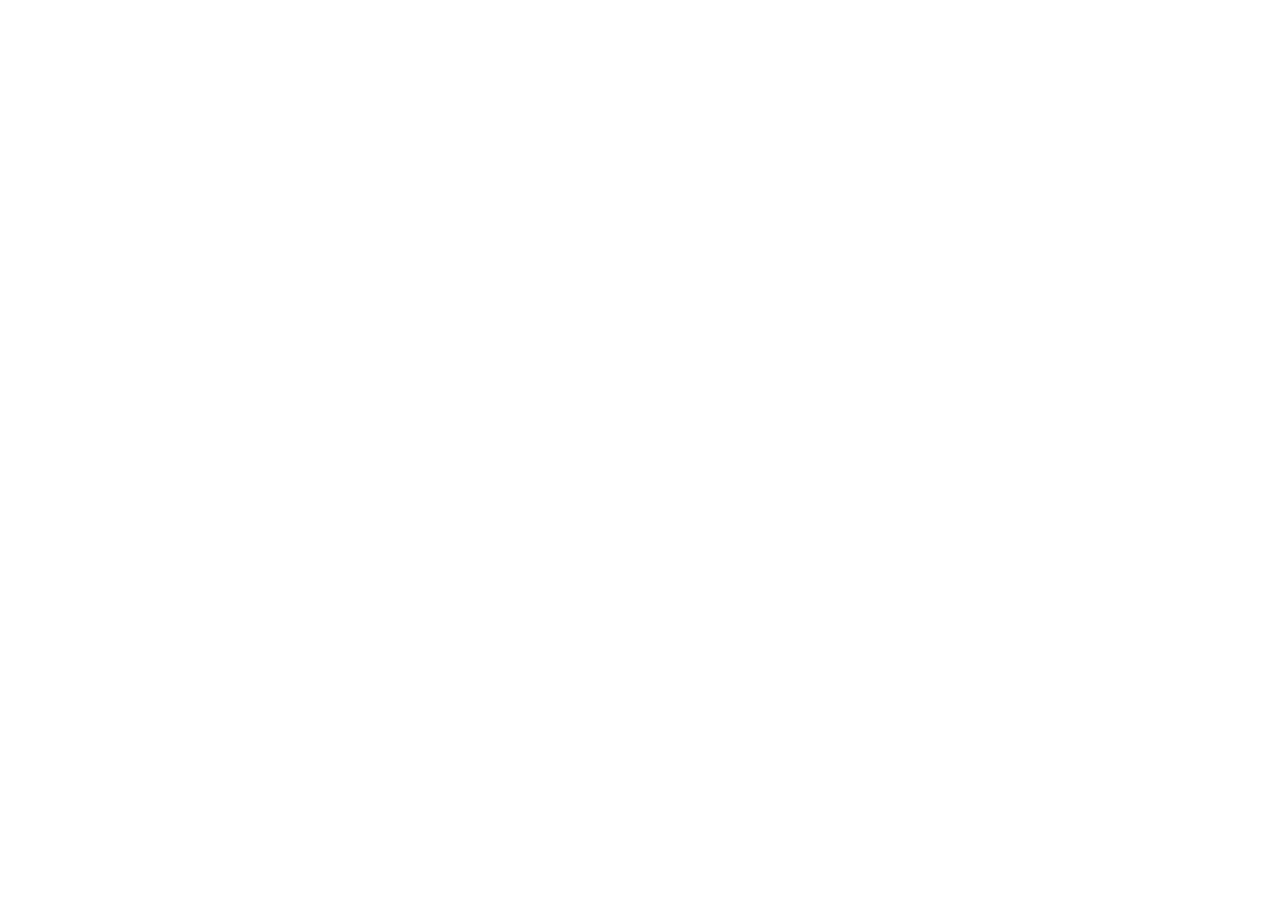
==== index.html @ 9dacef63 "template" ====
<!DOCTYPE html>
<html lang="en">
<head>
    <meta charset="UTF-8">
    <meta name="viewport" content="width=device-width, initial-scale=1.0">
    <title>Quản lý thư viện nhóm 14</title>
</head>
<body>

</body>
</html>
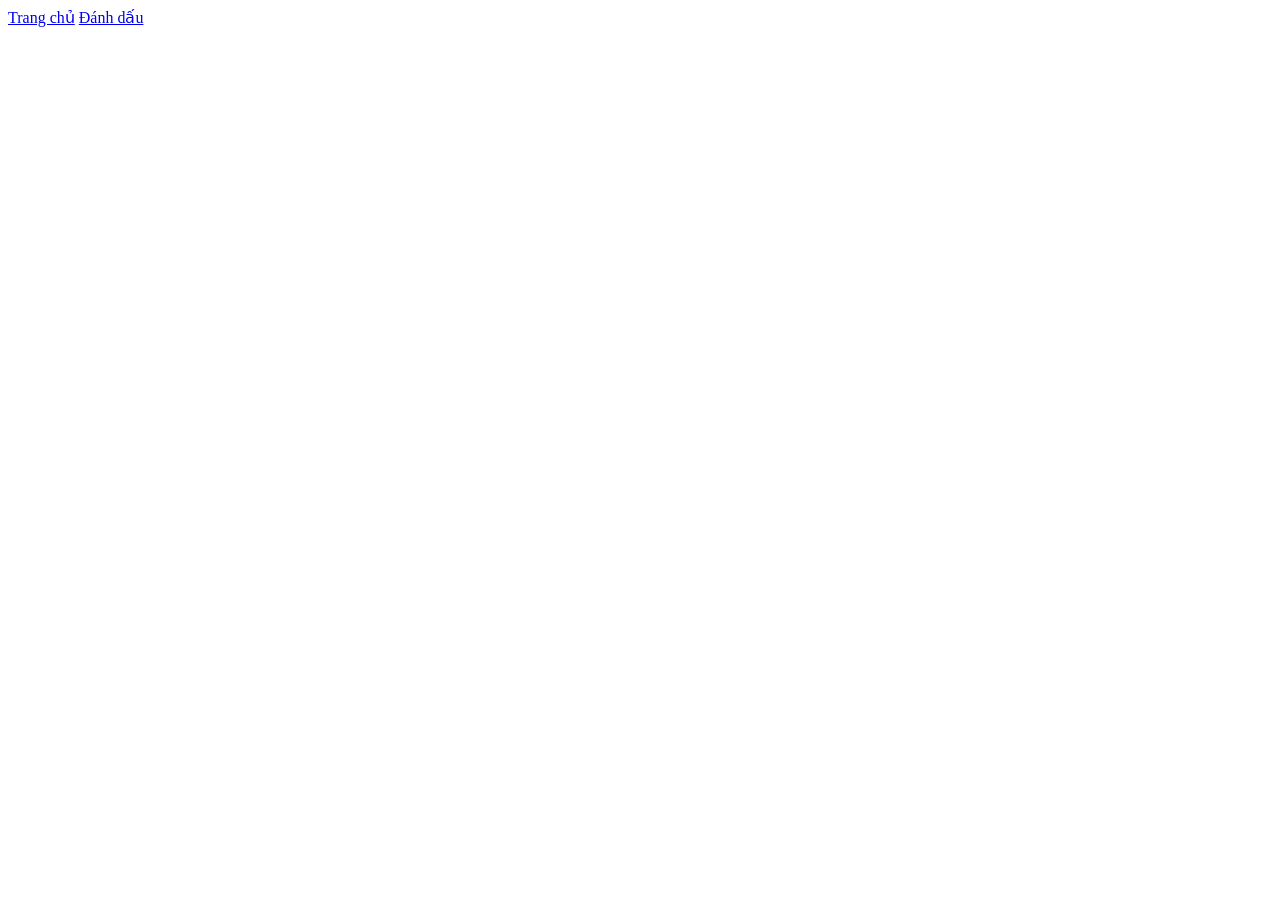
==== commit 63c9e296: "Test" ====
--- a/index.html
+++ b/index.html
@@ -6,6 +6,10 @@
     <title>Quản lý thư viện nhóm 14</title>
 </head>
 <body>
-
+    <div>
+        <a href="index.html">Trang chủ</a>
+        <a href="catalog.html"></a>
+        <a href="favourite.html">Đánh dấu</a>
+    </div>
 </body>
 </html>
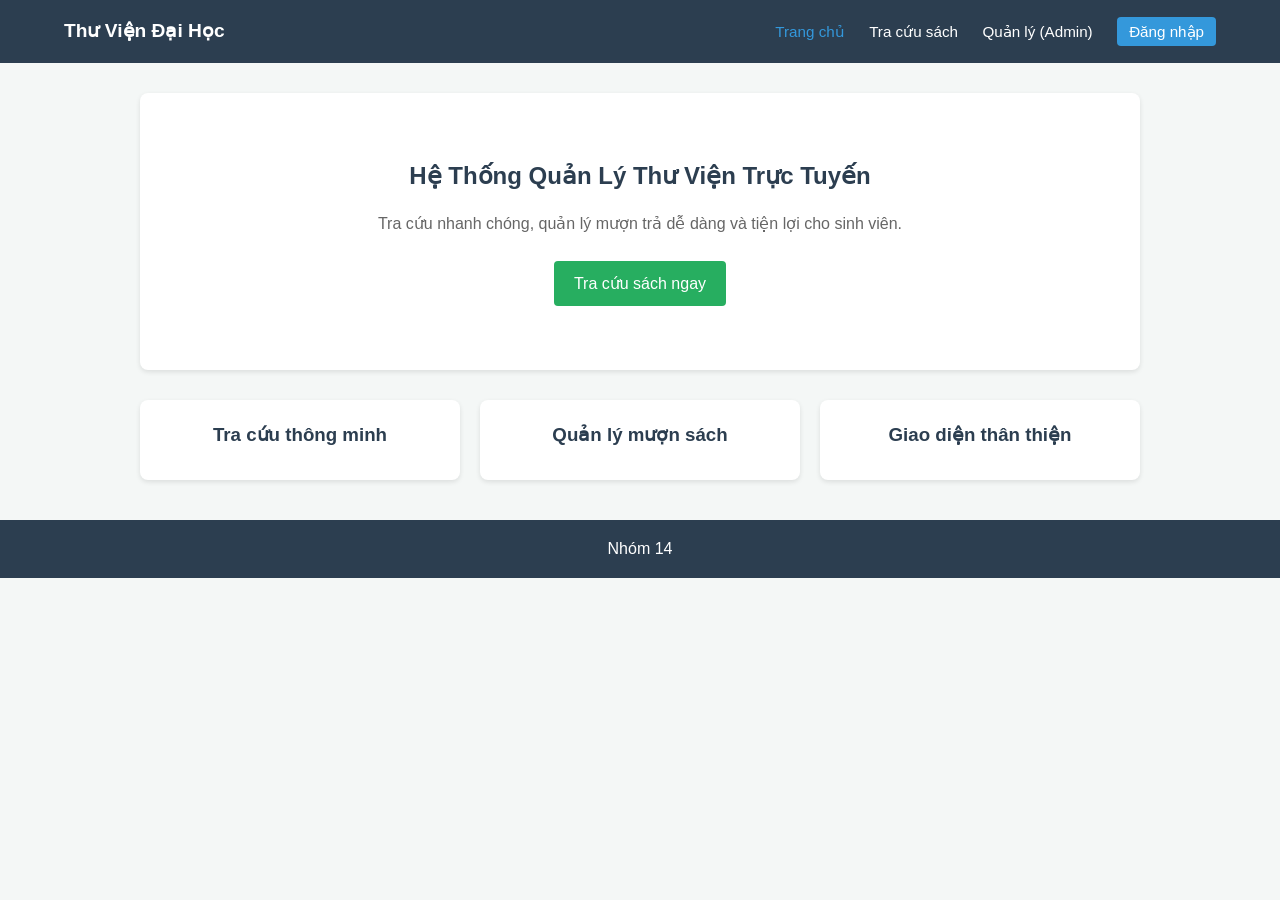
==== commit 701ade89: "Change" ====
--- a/index.html
+++ b/index.html
@@ -1,15 +1,42 @@
 <!DOCTYPE html>
-<html lang="en">
+<html lang="vi">
 <head>
     <meta charset="UTF-8">
     <meta name="viewport" content="width=device-width, initial-scale=1.0">
-    <title>Quản lý thư viện nhóm 14</title>
+    <title>Trang chủ - Quản lý Thư viện</title>
+    <link rel="stylesheet" href="css/index.css">
 </head>
 <body>
-    <div>
-        <a href="index.html">Trang chủ</a>
-        <a href="catalog.html"></a>
-        <a href="favourite.html">Đánh dấu</a>
-    </div>
+    <header>
+        <div class="logo">Thư Viện Đại Học</div>
+        <nav>
+            <a href="index.html" class="active">Trang chủ</a>
+            <a href="catalog.html">Tra cứu sách</a>
+            <a href="admin.html">Quản lý (Admin)</a>
+            <a href="login.html" class="btn-login">Đăng nhập</a>
+        </nav>
+    </header>
+    <main>
+        <section class="hero">
+            <h1>Hệ Thống Quản Lý Thư Viện Trực Tuyến</h1>
+            <p>Tra cứu nhanh chóng, quản lý mượn trả dễ dàng và tiện lợi cho sinh viên.</p>
+            <a href="catalog.html" class="btn">Tra cứu sách ngay</a>
+        </section>
+        <section class="features">
+            <div class="card">
+                <h3>Tra cứu thông minh</h3>
+            </div>
+            <div class="card">
+                <h3>Quản lý mượn sách</h3>
+            </div>
+            <div class="card">
+                <h3>Giao diện thân thiện</h3>
+            </div>
+        </section>
+    </main>
+    <footer>
+        <p>Nhóm 14</p>
+    </footer>
+    <script src="js/index.js"></script>
 </body>
 </html>
--- a/css/index.css
+++ b/css/index.css
@@ -0,0 +1,91 @@
+* {
+    margin: 0;
+    padding: 0;
+    box-sizing: border-box;
+    font-family: Arial, sans-serif;
+}
+body {
+    background-color: #f4f7f6;
+    color: #333;
+    line-height: 1.6;
+}
+header {
+    background: #2c3e50;
+    color: white;
+    display: flex;
+    justify-content: space-between;
+    align-items: center;
+    padding: 1rem 5%;
+}
+.logo {
+    font-size: 1.2rem;
+    font-weight: bold;
+}
+nav a {
+    color: white;
+    text-decoration: none;
+    margin-left: 20px;
+    font-size: 0.95rem;
+}
+nav a:hover, nav a.active {
+    color: #3498db;
+}
+.btn-login {
+    background: #3498db;
+    padding: 6px 12px;
+    border-radius: 4px;
+}
+.hero {
+    text-align: center;
+    padding: 4rem 1rem;
+    background: white;
+    margin: 30px auto;
+    width: 90%;
+    max-width: 1000px;
+    border-radius: 8px;
+    box-shadow: 0 2px 5px rgba(0,0,0,0.1);
+}
+.hero h1 {
+    margin-bottom: 1rem;
+    color: #2c3e50;
+}
+.hero p {
+    margin-bottom: 1.5rem;
+    color: #666;
+}
+.btn {
+    display: inline-block;
+    background: #27ae60;
+    color: white;
+    padding: 10px 20px;
+    text-decoration: none;
+    border-radius: 4px;
+}
+.features {
+    display: flex;
+    justify-content: space-around;
+    width: 90%;
+    max-width: 1000px;
+    margin: 20px auto 40px auto;
+    gap: 20px;
+}
+.card {
+    background: white;
+    padding: 20px;
+    flex: 1;
+    border-radius: 8px;
+    box-shadow: 0 2px 5px rgba(0,0,0,0.1);
+    text-align: center;
+}
+.card h3 {
+    margin-bottom: 10px;
+    color: #2c3e50;
+}
+footer {
+    text-align: center;
+    padding: 1rem;
+    background: #2c3e50;
+    color: white;
+    position: relative;
+    width: 100%;
+}
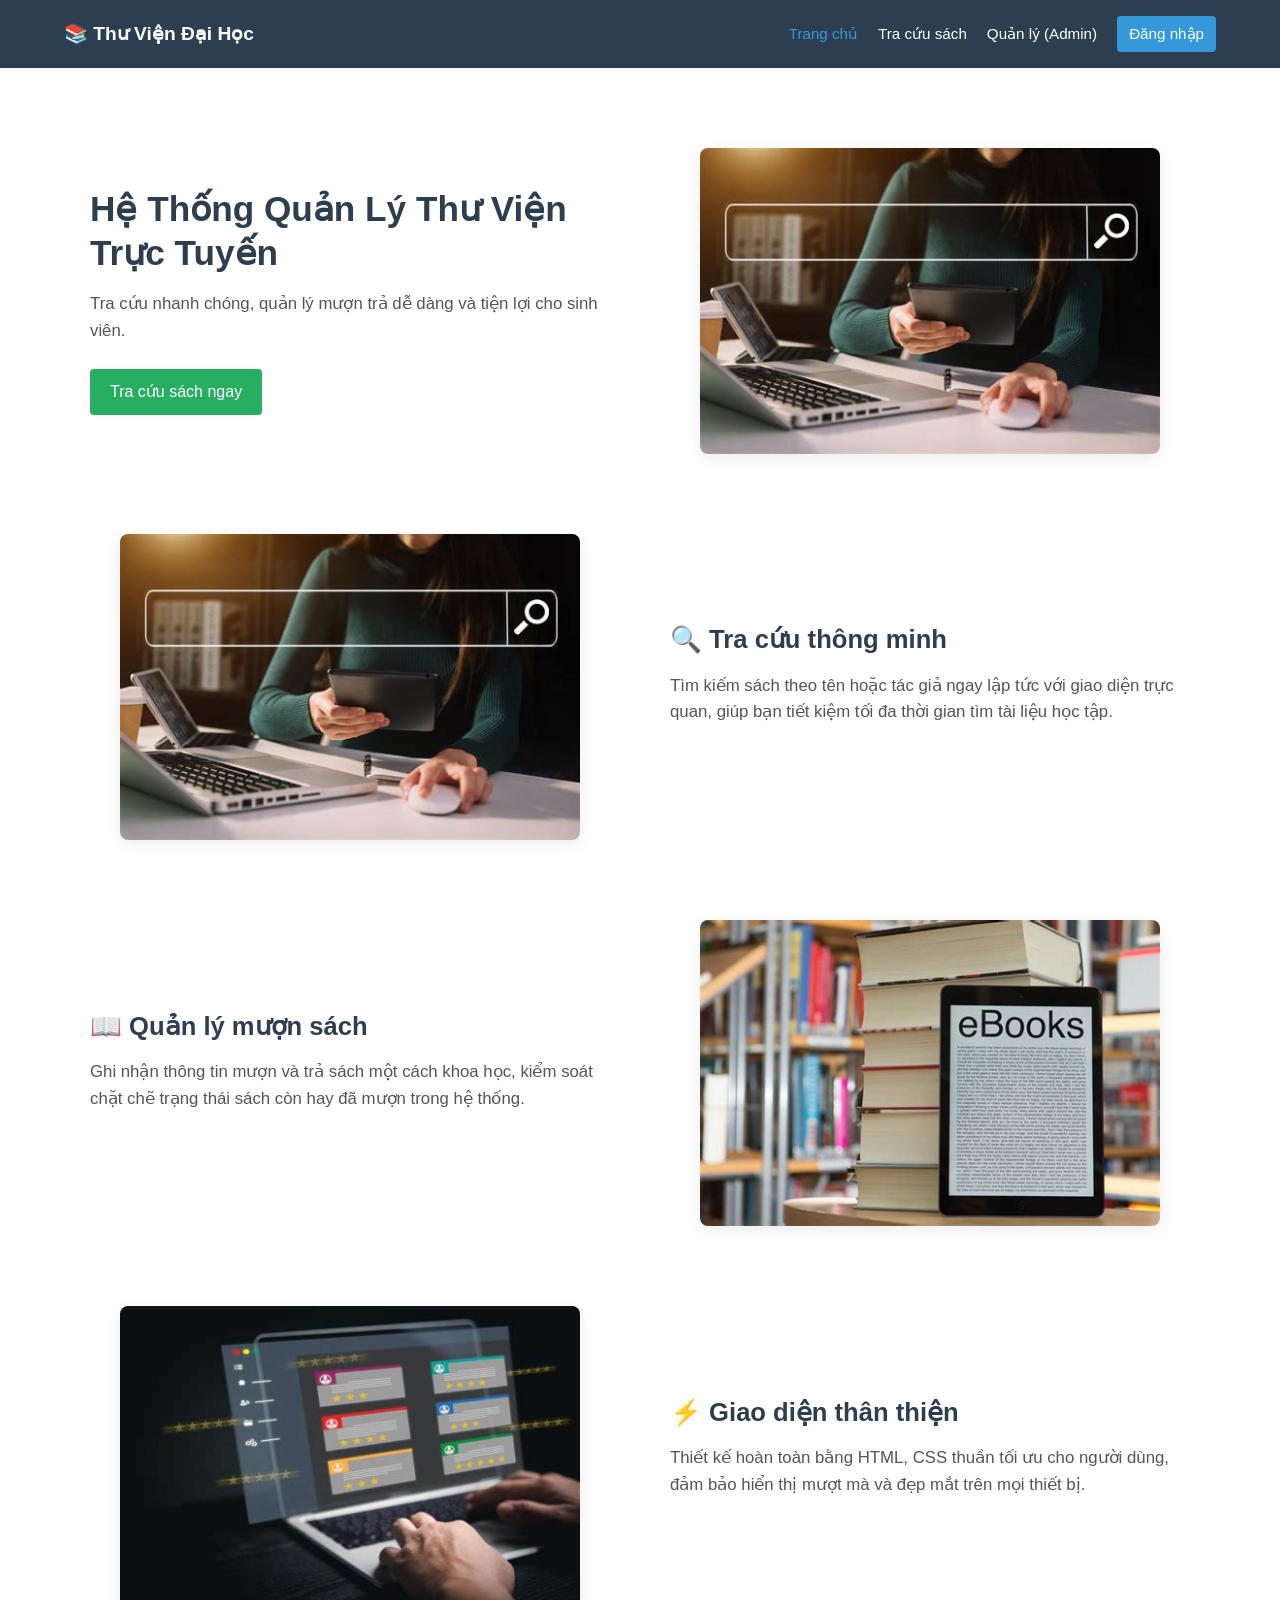
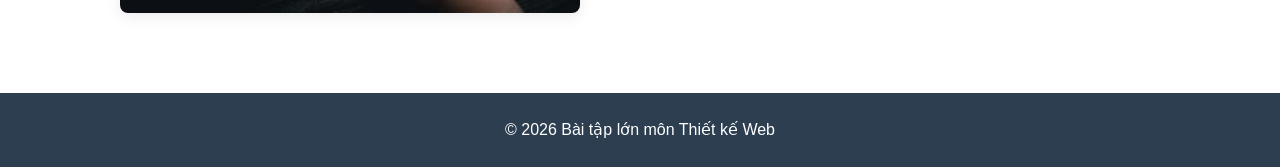
==== commit c2bf7e05: "Update" ====
--- a/index.html
+++ b/index.html
@@ -8,7 +8,7 @@
 </head>
 <body>
     <header>
-        <div class="logo">Thư Viện Đại Học</div>
+        <div class="logo">📚 Thư Viện Đại Học</div>
         <nav>
             <a href="index.html" class="active">Trang chủ</a>
             <a href="catalog.html">Tra cứu sách</a>
@@ -17,26 +17,47 @@
         </nav>
     </header>
     <main>
-        <section class="hero">
-            <h1>Hệ Thống Quản Lý Thư Viện Trực Tuyến</h1>
-            <p>Tra cứu nhanh chóng, quản lý mượn trả dễ dàng và tiện lợi cho sinh viên.</p>
-            <a href="catalog.html" class="btn">Tra cứu sách ngay</a>
+        <section class="section-row">
+            <div class="section-text">
+                <h1>Hệ Thống Quản Lý Thư Viện Trực Tuyến</h1>
+                <p>Tra cứu nhanh chóng, quản lý mượn trả dễ dàng và tiện lợi cho sinh viên.</p>
+                <a href="catalog.html" class="btn">Tra cứu sách ngay</a>
+            </div>
+            <div class="section-image">
+                <img src="images/OIP-350724040.jpg" alt="Minh họa thư viện trực tuyến">
+            </div>
         </section>
-        <section class="features">
-            <div class="card">
-                <h3>Tra cứu thông minh</h3>
+        <section class="section-row reverse">
+            <div class="section-text">
+                <h3>🔍 Tra cứu thông minh</h3>
+                <p>Tìm kiếm sách theo tên hoặc tác giả ngay lập tức với giao diện trực quan, giúp bạn tiết kiệm tối đa thời gian tìm tài liệu học tập.</p>
             </div>
-            <div class="card">
-                <h3>Quản lý mượn sách</h3>
+            <div class="section-image">
+                <img src="images/OIP-350724040.jpg" alt="Tra cứu thông minh">
             </div>
-            <div class="card">
-                <h3>Giao diện thân thiện</h3>
+        </section>
+        <section class="section-row">
+            <div class="section-text">
+                <h3>📖 Quản lý mượn sách</h3>
+                <p>Ghi nhận thông tin mượn và trả sách một cách khoa học, kiểm soát chặt chẽ trạng thái sách còn hay đã mượn trong hệ thống.</p>
+            </div>
+            <div class="section-image">
+                <img src="images/book-borrowing.jpg" alt="Quản lý mượn sách">
+            </div>
+        </section>
+        <section class="section-row reverse">
+            <div class="section-text">
+                <h3>⚡ Giao diện thân thiện</h3>
+                <p>Thiết kế hoàn toàn bằng HTML, CSS thuần tối ưu cho người dùng, đảm bảo hiển thị mượt mà và đẹp mắt trên mọi thiết bị.</p>
+            </div>
+            <div class="section-image">
+                <img src="images/friendly-interface.jpg" alt="Giao diện thân thiện">
             </div>
         </section>
     </main>
     <footer>
-        <p>Nhóm 14</p>
+        <p>&copy; 2026 Bài tập lớn môn Thiết kế Web</p>
     </footer>
     <script src="js/index.js"></script>
 </body>
-</html>+</html>
--- a/css/index.css
+++ b/css/index.css
@@ -4,55 +4,111 @@
     box-sizing: border-box;
     font-family: Arial, sans-serif;
 }
+
 body {
-    background-color: #f4f7f6;
+    background-color: #ffffff;
     color: #333;
     line-height: 1.6;
 }
+
 header {
     background: #2c3e50;
     color: white;
     display: flex;
     justify-content: space-between;
     align-items: center;
+    gap: 1rem;
     padding: 1rem 5%;
 }
+
 .logo {
     font-size: 1.2rem;
     font-weight: bold;
+    white-space: nowrap;
 }
+
+nav {
+    display: flex;
+    align-items: center;
+    flex-wrap: wrap;
+    gap: 0.75rem 1.25rem;
+}
+
 nav a {
     color: white;
     text-decoration: none;
-    margin-left: 20px;
     font-size: 0.95rem;
 }
-nav a:hover, nav a.active {
+
+nav a:hover,
+nav a.active {
     color: #3498db;
 }
+
 .btn-login {
     background: #3498db;
     padding: 6px 12px;
     border-radius: 4px;
 }
-.hero {
-    text-align: center;
-    padding: 4rem 1rem;
-    background: white;
-    margin: 30px auto;
+
+.section-row {
+    display: flex;
+    flex-direction: row;
+    align-items: center;
+    justify-content: space-between;
     width: 90%;
-    max-width: 1000px;
-    border-radius: 8px;
-    box-shadow: 0 2px 5px rgba(0,0,0,0.1);
+    max-width: 1100px;
+    margin: clamp(48px, 7vw, 80px) auto;
+    gap: clamp(24px, 5vw, 60px);
 }
-.hero h1 {
+
+.section-row.reverse {
+    flex-direction: row-reverse;
+}
+
+.section-text,
+.section-image {
+    flex: 1 1 0;
+    min-width: 0;
+}
+
+.section-text h1 {
+    font-size: clamp(1.8rem, 3vw, 2.2rem);
+    line-height: 1.25;
     margin-bottom: 1rem;
     color: #2c3e50;
 }
-.hero p {
+
+.section-text h3 {
+    font-size: clamp(1.35rem, 2.4vw, 1.6rem);
+    line-height: 1.3;
+    margin-bottom: 1rem;
+    color: #2c3e50;
+}
+
+.section-text p {
     margin-bottom: 1.5rem;
-    color: #666;
+    color: #555;
+    font-size: 1.05rem;
 }
+
+.section-image {
+    display: flex;
+    justify-content: center;
+    align-items: center;
+}
+
+.section-image img {
+    display: block;
+    width: 100%;
+    max-width: 460px;
+    max-height: 340px;
+    height: auto;
+    border-radius: 8px;
+    object-fit: cover;
+    box-shadow: 0 4px 15px rgba(0, 0, 0, 0.08);
+}
+
 .btn {
     display: inline-block;
     background: #27ae60;
@@ -61,31 +117,40 @@
     text-decoration: none;
     border-radius: 4px;
 }
-.features {
-    display: flex;
-    justify-content: space-around;
-    width: 90%;
-    max-width: 1000px;
-    margin: 20px auto 40px auto;
-    gap: 20px;
+
+.btn:hover {
+    background: #219653;
 }
-.card {
-    background: white;
-    padding: 20px;
-    flex: 1;
-    border-radius: 8px;
-    box-shadow: 0 2px 5px rgba(0,0,0,0.1);
-    text-align: center;
-}
-.card h3 {
-    margin-bottom: 10px;
-    color: #2c3e50;
-}
+
 footer {
     text-align: center;
-    padding: 1rem;
+    padding: 1.5rem;
     background: #2c3e50;
     color: white;
-    position: relative;
-    width: 100%;
-}+    margin-top: 80px;
+}
+
+@media (max-width: 768px) {
+    header {
+        align-items: flex-start;
+        flex-direction: column;
+    }
+
+    nav {
+        gap: 0.75rem 1rem;
+    }
+
+    .section-row,
+    .section-row.reverse {
+        flex-direction: column;
+        align-items: stretch;
+        width: 90%;
+        margin: 48px auto;
+        gap: 22px;
+    }
+
+    .section-image img {
+        max-width: 100%;
+        max-height: none;
+    }
+}
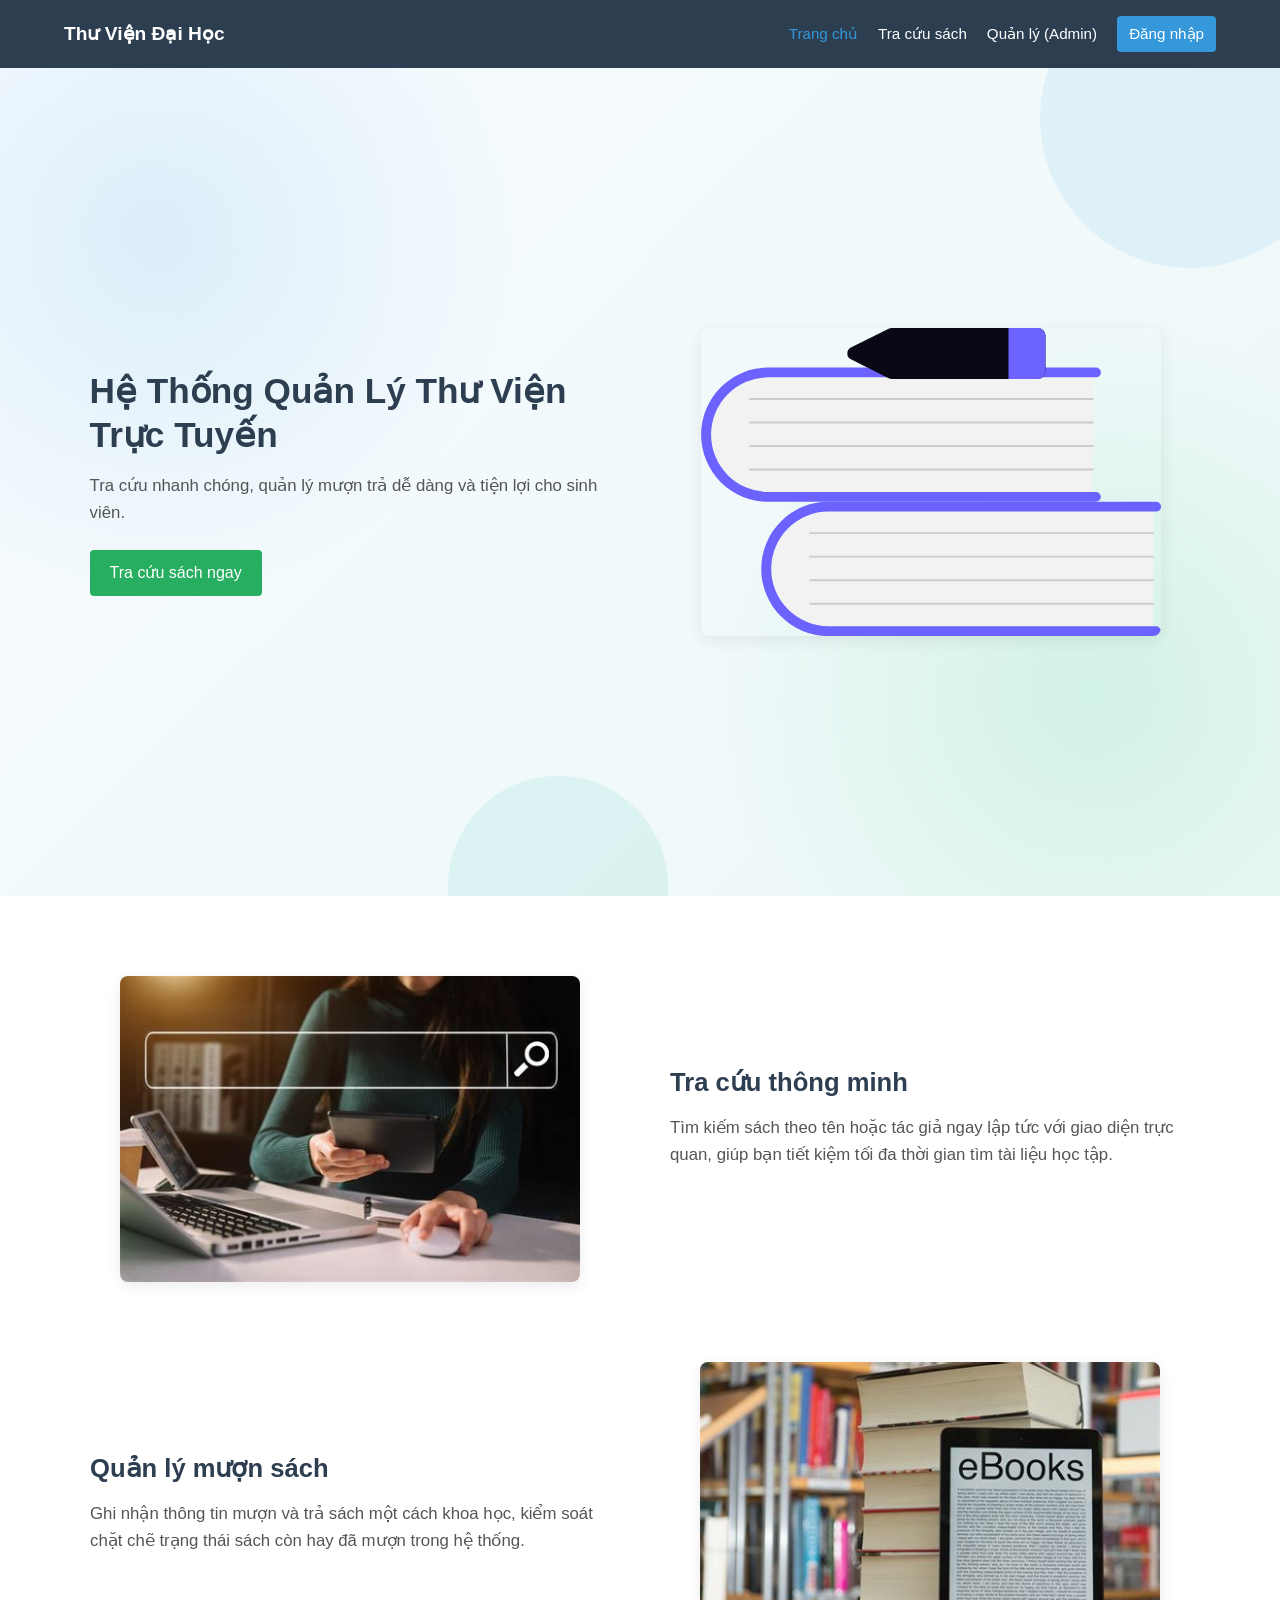
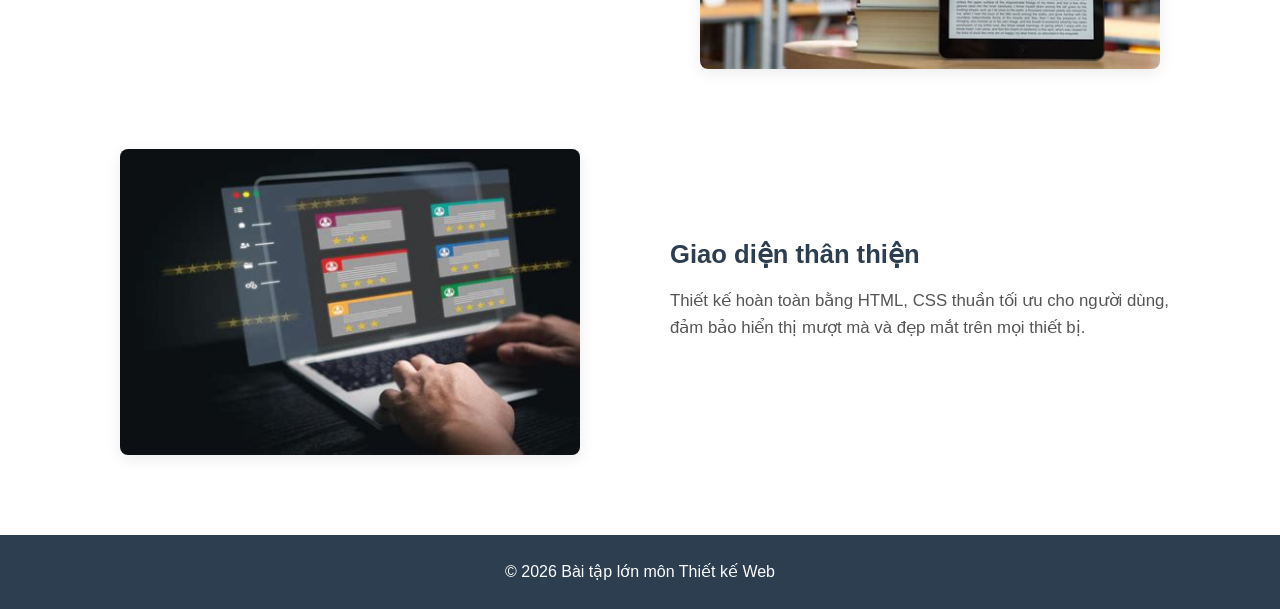
==== commit 0831dc84: "Update" ====
--- a/index.html
+++ b/index.html
@@ -8,7 +8,7 @@
 </head>
 <body>
     <header>
-        <div class="logo">📚 Thư Viện Đại Học</div>
+        <div class="logo">Thư Viện Đại Học</div>
         <nav>
             <a href="index.html" class="active">Trang chủ</a>
             <a href="catalog.html">Tra cứu sách</a>
@@ -17,28 +17,28 @@
         </nav>
     </header>
     <main>
-        <section class="section-row">
+        <section class="section-row hero-section">
             <div class="section-text">
                 <h1>Hệ Thống Quản Lý Thư Viện Trực Tuyến</h1>
                 <p>Tra cứu nhanh chóng, quản lý mượn trả dễ dàng và tiện lợi cho sinh viên.</p>
                 <a href="catalog.html" class="btn">Tra cứu sách ngay</a>
             </div>
             <div class="section-image">
-                <img src="images/OIP-350724040.jpg" alt="Minh họa thư viện trực tuyến">
+                <img src="images/book.svg" alt="Minh họa thư viện trực tuyến">
             </div>
         </section>
         <section class="section-row reverse">
             <div class="section-text">
-                <h3>🔍 Tra cứu thông minh</h3>
+                <h3>Tra cứu thông minh</h3>
                 <p>Tìm kiếm sách theo tên hoặc tác giả ngay lập tức với giao diện trực quan, giúp bạn tiết kiệm tối đa thời gian tìm tài liệu học tập.</p>
             </div>
             <div class="section-image">
-                <img src="images/OIP-350724040.jpg" alt="Tra cứu thông minh">
+                <img src="images/smart-searching.jpg" alt="Tra cứu thông minh">
             </div>
         </section>
         <section class="section-row">
             <div class="section-text">
-                <h3>📖 Quản lý mượn sách</h3>
+                <h3>Quản lý mượn sách</h3>
                 <p>Ghi nhận thông tin mượn và trả sách một cách khoa học, kiểm soát chặt chẽ trạng thái sách còn hay đã mượn trong hệ thống.</p>
             </div>
             <div class="section-image">
@@ -47,7 +47,7 @@
         </section>
         <section class="section-row reverse">
             <div class="section-text">
-                <h3>⚡ Giao diện thân thiện</h3>
+                <h3>Giao diện thân thiện</h3>
                 <p>Thiết kế hoàn toàn bằng HTML, CSS thuần tối ưu cho người dùng, đảm bảo hiển thị mượt mà và đẹp mắt trên mọi thiết bị.</p>
             </div>
             <div class="section-image">
--- a/css/index.css
+++ b/css/index.css
@@ -4,13 +4,11 @@
     box-sizing: border-box;
     font-family: Arial, sans-serif;
 }
-
 body {
     background-color: #ffffff;
     color: #333;
     line-height: 1.6;
 }
-
 header {
     background: #2c3e50;
     color: white;
@@ -20,26 +18,22 @@
     gap: 1rem;
     padding: 1rem 5%;
 }
-
 .logo {
     font-size: 1.2rem;
     font-weight: bold;
     white-space: nowrap;
 }
-
 nav {
     display: flex;
     align-items: center;
     flex-wrap: wrap;
     gap: 0.75rem 1.25rem;
 }
-
 nav a {
     color: white;
     text-decoration: none;
     font-size: 0.95rem;
 }
-
 nav a:hover,
 nav a.active {
     color: #3498db;
@@ -50,7 +44,6 @@
     padding: 6px 12px;
     border-radius: 4px;
 }
-
 .section-row {
     display: flex;
     flex-direction: row;
@@ -61,43 +54,36 @@
     margin: clamp(48px, 7vw, 80px) auto;
     gap: clamp(24px, 5vw, 60px);
 }
-
 .section-row.reverse {
     flex-direction: row-reverse;
 }
-
 .section-text,
 .section-image {
     flex: 1 1 0;
     min-width: 0;
 }
-
 .section-text h1 {
     font-size: clamp(1.8rem, 3vw, 2.2rem);
     line-height: 1.25;
     margin-bottom: 1rem;
     color: #2c3e50;
 }
-
 .section-text h3 {
     font-size: clamp(1.35rem, 2.4vw, 1.6rem);
     line-height: 1.3;
     margin-bottom: 1rem;
     color: #2c3e50;
 }
-
 .section-text p {
     margin-bottom: 1.5rem;
     color: #555;
     font-size: 1.05rem;
 }
-
 .section-image {
     display: flex;
     justify-content: center;
     align-items: center;
 }
-
 .section-image img {
     display: block;
     width: 100%;
@@ -108,7 +94,6 @@
     object-fit: cover;
     box-shadow: 0 4px 15px rgba(0, 0, 0, 0.08);
 }
-
 .btn {
     display: inline-block;
     background: #27ae60;
@@ -117,11 +102,9 @@
     text-decoration: none;
     border-radius: 4px;
 }
-
 .btn:hover {
     background: #219653;
 }
-
 footer {
     text-align: center;
     padding: 1.5rem;
@@ -129,18 +112,15 @@
     color: white;
     margin-top: 80px;
 }
-
 @media (max-width: 768px) {
     header {
         align-items: flex-start;
         flex-direction: column;
     }
-
     nav {
         gap: 0.75rem 1rem;
     }
-
-    .section-row,
+     .section-row,
     .section-row.reverse {
         flex-direction: column;
         align-items: stretch;
@@ -148,9 +128,67 @@
         margin: 48px auto;
         gap: 22px;
     }
-
     .section-image img {
         max-width: 100%;
         max-height: none;
     }
 }
+.hero-section {
+    width: 100%;
+    max-width: none;
+    min-height: calc(100vh - 72px);
+    min-height: calc(100svh - 72px);
+    margin: 0;
+    padding: clamp(32px, 5vw, 80px) 7%;
+    gap: clamp(28px, 5vw, 80px);
+}
+.hero-section {
+    position: relative;
+    isolation: isolate;
+    overflow: hidden;
+
+    background:
+        radial-gradient(
+            circle at 12% 20%,
+            rgba(52, 152, 219, 0.13),
+            transparent 28%
+        ),
+        radial-gradient(
+            circle at 85% 75%,
+            rgba(46, 204, 113, 0.15),
+            transparent 30%
+        ),
+        linear-gradient(
+            135deg,
+            #f7fbff 0%,
+            #edf8f8 100%
+        );
+}
+.hero-section::before,
+.hero-section::after {
+    content: "";
+    position: absolute;
+    z-index: -1;
+    border-radius: 50%;
+    pointer-events: none;
+}
+
+.hero-section::before {
+    width: 300px;
+    height: 300px;
+    top: -100px;
+    right: -60px;
+    background: rgba(52, 152, 219, 0.09);
+}
+
+.hero-section::after {
+    width: 220px;
+    height: 220px;
+    bottom: -100px;
+    left: 35%;
+    background: rgba(26, 188, 156, 0.10);
+}
+.hero-section > * {
+    position: relative;
+}
+
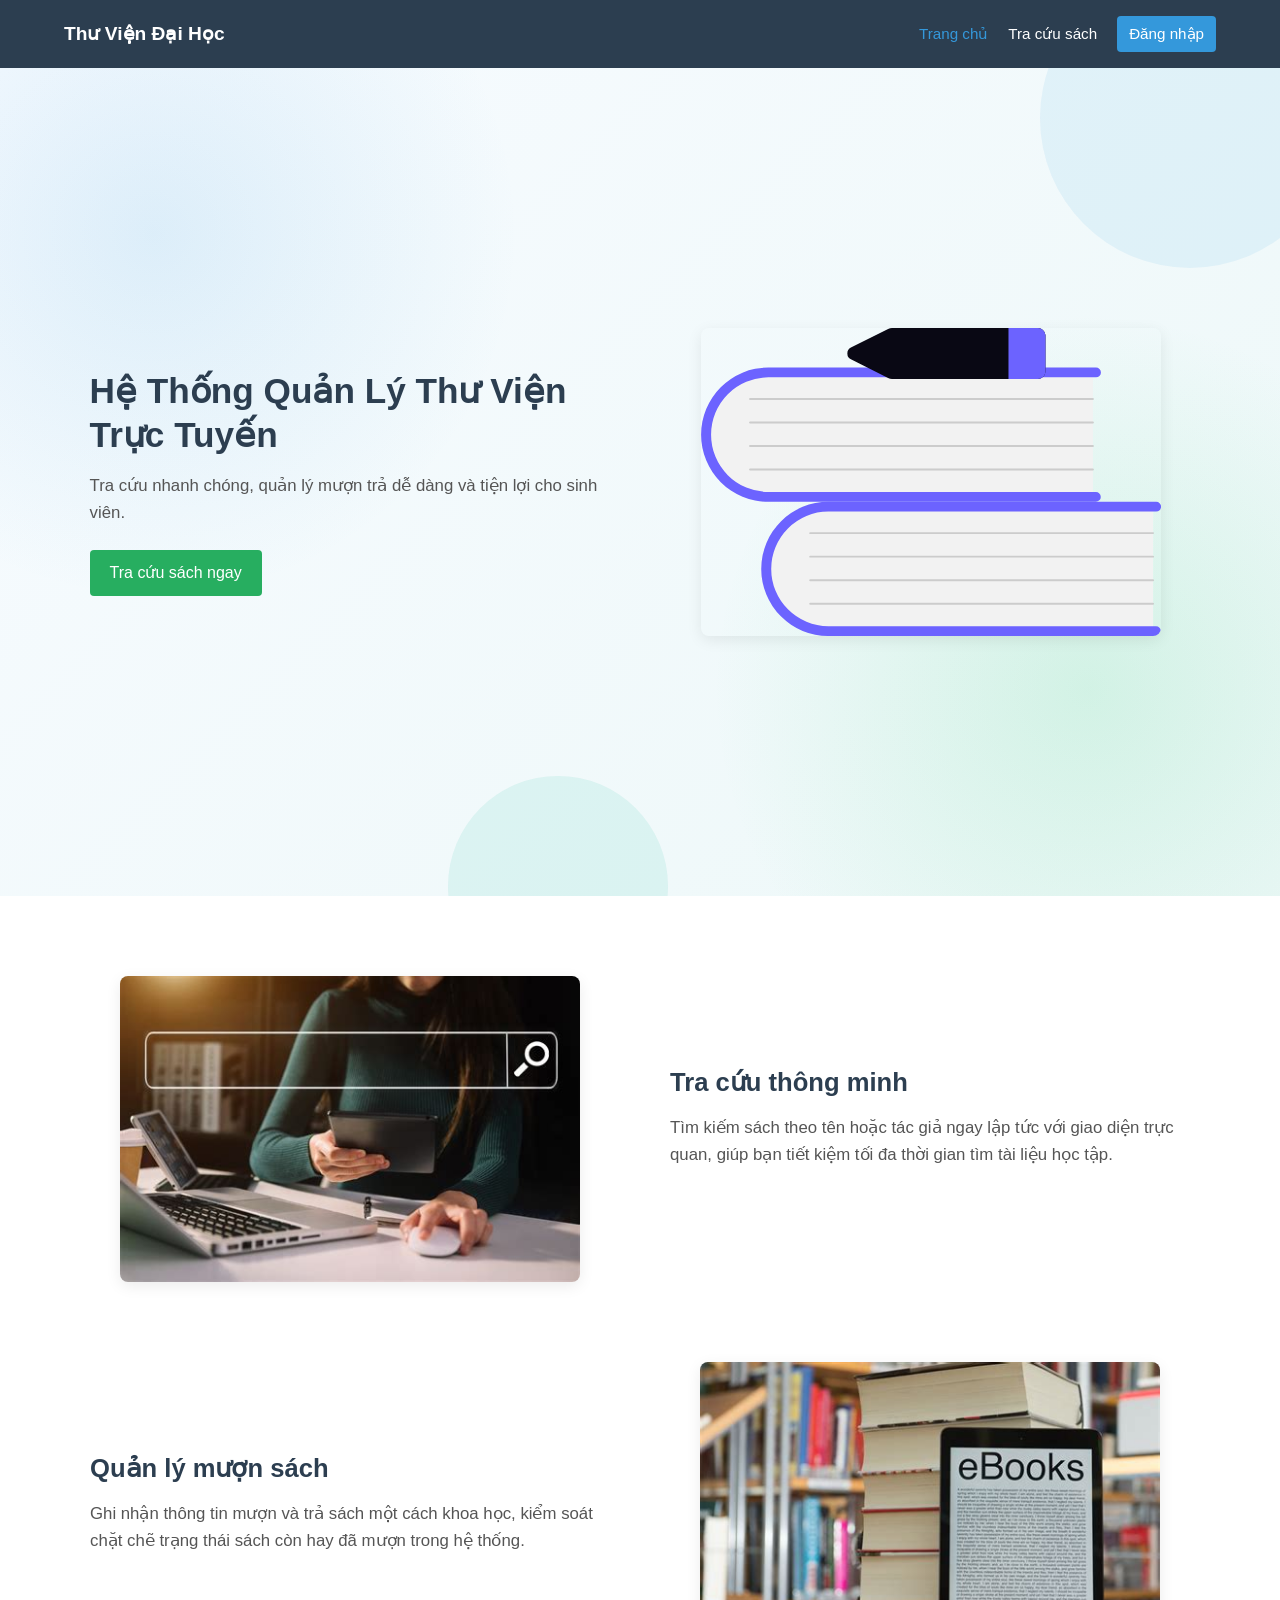
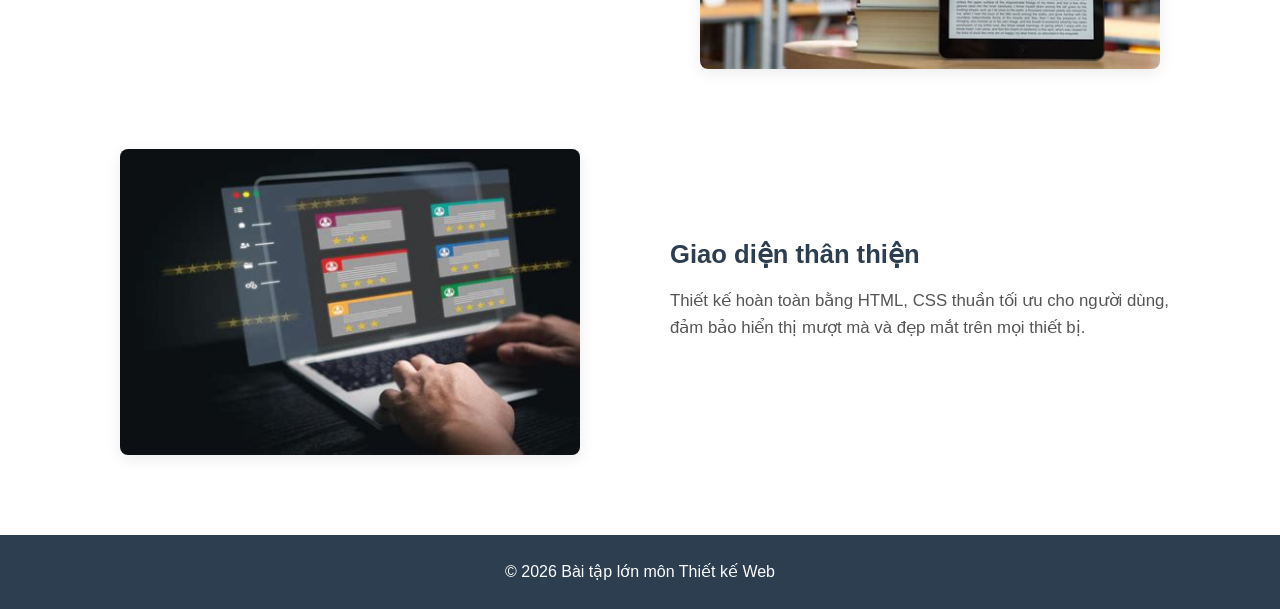
==== commit 1fb3c03a: "Fix again" ====
--- a/index.html
+++ b/index.html
@@ -11,8 +11,7 @@
         <div class="logo">Thư Viện Đại Học</div>
         <nav>
             <a href="index.html" class="active">Trang chủ</a>
-            <a href="catalog.html">Tra cứu sách</a>
-            <a href="admin.html">Quản lý (Admin)</a>
+            <a href="login.html">Tra cứu sách</a>
             <a href="login.html" class="btn-login">Đăng nhập</a>
         </nav>
     </header>
@@ -21,7 +20,7 @@
             <div class="section-text">
                 <h1>Hệ Thống Quản Lý Thư Viện Trực Tuyến</h1>
                 <p>Tra cứu nhanh chóng, quản lý mượn trả dễ dàng và tiện lợi cho sinh viên.</p>
-                <a href="catalog.html" class="btn">Tra cứu sách ngay</a>
+                <a href="login.html" class="btn">Tra cứu sách ngay</a>
             </div>
             <div class="section-image">
                 <img src="images/book.svg" alt="Minh họa thư viện trực tuyến">
